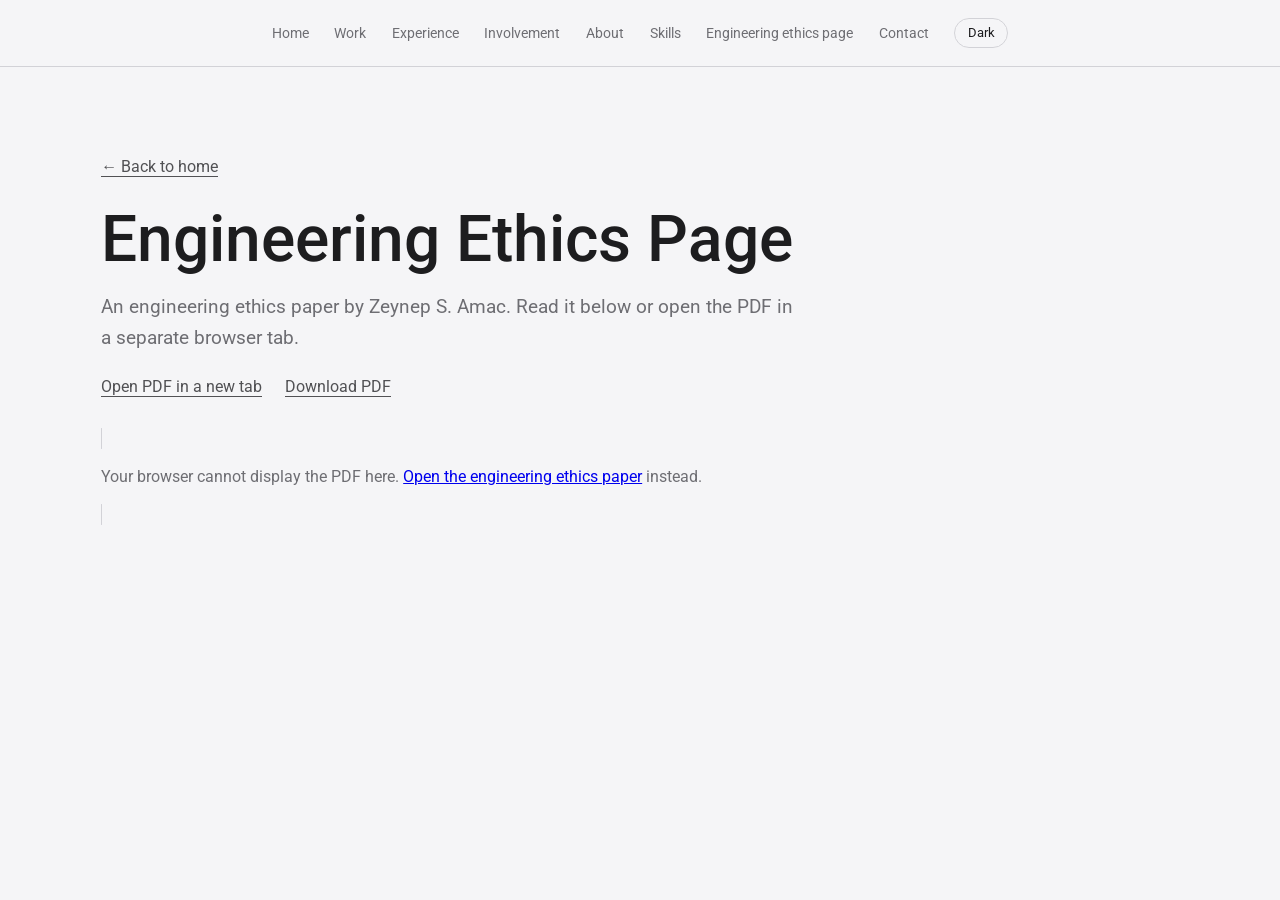
==== engineering-ethics.html @ 2d2cd362 "Add engineering ethics page" ====
<!DOCTYPE html>
<html lang="en">
<head>
<meta charset="UTF-8">
<meta name="viewport" content="width=device-width, initial-scale=1.0">
<title>Engineering Ethics Page - Zeynep S. Amac</title>
<meta name="description" content="Engineering ethics paper by Zeynep S. Amac.">
<link rel="preconnect" href="https://fonts.googleapis.com">
<link rel="preconnect" href="https://fonts.gstatic.com" crossorigin>
<link href="https://fonts.googleapis.com/css2?family=Roboto:wght@300;400;500;700&display=swap" rel="stylesheet">
<link rel="stylesheet" href="style.css?v=20261018-1">
</head>
<body>
<header class="site-header">
  <nav class="main-nav">
    <a href="index.html#top">Home</a>
    <a href="index.html#work">Work</a>
    <a href="index.html#log">Experience</a>
    <a href="index.html#involvement">Involvement</a>
    <a href="index.html#about">About</a>
    <a href="index.html#legend">Skills</a>
    <a href="engineering-ethics.html" aria-current="page">Engineering ethics page</a>
    <a href="index.html#contact">Contact</a>
    <button class="theme-toggle" type="button" aria-label="Switch to dark theme" aria-pressed="false">Dark</button>
  </nav>
  <button class="nav-toggle" aria-label="Toggle menu" aria-expanded="false">
    <span></span><span></span><span></span>
  </button>
</header>

<main class="project-page paper-page">
  <a class="back-link" href="index.html">&larr; Back to home</a>
  <h1>Engineering Ethics Page</h1>
  <p class="project-lede">
    An engineering ethics paper by Zeynep S. Amac. Read it below or open the PDF in a separate browser tab.
  </p>
  <div class="paper-actions">
    <a href="Engineering%20Ethics%20paper_zeynep_amac.pdf" target="_blank" rel="noopener">Open PDF in a new tab</a>
    <a href="Engineering%20Ethics%20paper_zeynep_amac.pdf" download>Download PDF</a>
  </div>
  <object class="paper-viewer" data="Engineering%20Ethics%20paper_zeynep_amac.pdf" type="application/pdf">
    <p class="paper-fallback">
      Your browser cannot display the PDF here.
      <a href="Engineering%20Ethics%20paper_zeynep_amac.pdf">Open the engineering ethics paper</a> instead.
    </p>
  </object>
</main>

<script src="script.js?v=20260906-3"></script>
</body>
</html>
---- style.css ----
/* ============================================================
   TOKENS
   ============================================================ */

:root {
  --paper: #f5f5f7;
  --paper-raised: #ffffff;
  --ink: #1d1d1f;
  --ink-soft: #6e6e73;
  --ink-faint: #86868b;
  --line: #d2d2d7;
  --accent: #626267;
  --accent-light: #b7b7bc;
  --gold: #6e6e73;
  --red: #6e6e73;
  --teal: #7a7a80;
  --link: #515154;
  --shadow: rgba(0, 0, 0, 0.06);
  --shadow-strong: rgba(0, 0, 0, 0.12);

  --display: 'Roboto', sans-serif;
  --body: 'Roboto', sans-serif;
  --mono: 'Roboto', sans-serif;

  --max: 1180px;
  --gutter: clamp(1.5rem, 4vw, 4rem);
}

:root[data-theme="dark"] {
  --paper: #050507;
  --paper-raised: #0d0d14;
  --ink: #f4f1ff;
  --ink-soft: #c7c3d6;
  --ink-faint: #838094;
  --line: #24232f;
  --accent: #b9a7ff;
  --accent-light: #e2dcff;
  --gold: #c8bfff;
  --red: #d8a7ff;
  --teal: #97d6ff;
  --link: #d8ceff;
  --shadow: rgba(0, 0, 0, 0.34);
  --shadow-strong: rgba(0, 0, 0, 0.54);
}

.back-to-top {
  position: fixed;
  bottom: 2rem;
  right: 2rem;
  width: 44px;
  height: 44px;
  display: flex;
  align-items: center;
  justify-content: center;
  background: var(--ink);
  color: var(--paper);
  text-decoration: none;
  border-radius: 50%;
  font-size: 1.2rem;
  opacity: 0;
  pointer-events: none;
  transition: opacity 0.2s ease, transform 0.2s ease;
  z-index: 40;
}
.back-to-top.visible {
  opacity: 1;
  pointer-events: auto;
}
.back-to-top:hover {
  background: var(--red);
  transform: translateY(-2px);
}
* { box-sizing: border-box; }
html {
  scroll-behavior: smooth;
  scroll-padding-top: 74px;
  scroll-snap-type: y mandatory;
  max-width: 100%;
  overflow-x: hidden;
  overscroll-behavior-x: none;
}

main > section {
  scroll-snap-align: start;
  scroll-snap-stop: always;
}

.site-footer {
  scroll-snap-align: end;
}

@media (prefers-reduced-motion: reduce) {
  html {
    scroll-behavior: auto;
  }
}

body {
  margin: 0;
  min-height: 100vh;
  max-width: 100%;
  overflow-x: hidden;
  overscroll-behavior-x: none;
  touch-action: pan-y pinch-zoom;
  font-family: var(--body);
  color: var(--ink);
  background: var(--paper);
  transition: background 0.25s ease, color 0.25s ease;
}

:root[data-theme="dark"] body {
  background:
    radial-gradient(circle at 18% 12%, rgba(185,167,255,0.18), transparent 16%),
    radial-gradient(circle at 76% 22%, rgba(151,214,255,0.11), transparent 14%),
    radial-gradient(circle at 58% 78%, rgba(216,167,255,0.08), transparent 18%),
    radial-gradient(circle at top center, rgba(255,255,255,0.05), transparent 46%),
    linear-gradient(180deg,var(--paper),#080810 72%,var(--paper-raised));
}

.grain {
  position: fixed;
  inset: 0;
  pointer-events: none;
  z-index: -1;
  opacity: 0.06;
  background-image:
    linear-gradient(var(--line) 1px, transparent 1px),
    linear-gradient(90deg, var(--line) 1px, transparent 1px);
  background-size: 40px 40px;
}

main, header, footer {
  position: relative;
  z-index: 1;
}

.underline-btn {
  display: inline-block;
  text-decoration: none;
  color: inherit;
  border-bottom: 1px solid transparent;
  padding-bottom: 2px;
  transition: border-color 0.2s ease;
}

.underline-btn:hover,
.underline-btn:focus-visible {
  border-bottom-color: currentColor;
}

/* ============================================================
   HEADER / NAV
   ============================================================ */
.site-header {
  position: sticky;
  top: 0;
  z-index: 50;
  display: flex;
  align-items: center;
  justify-content: center;
  padding: 1.1rem var(--gutter);
  background: color-mix(in srgb, var(--paper) 86%, transparent);
  backdrop-filter: blur(8px);
  border-bottom: 1px solid var(--line);
}

.mark {
  font-family: var(--display);
  font-weight: 600;
  font-size: 1.25rem;
  text-decoration: none;
  color: var(--ink);
}
.mark-dot { color: var(--red); }

.main-nav {
  display: flex;
  align-items: center;
  gap: clamp(1rem, 2vw, 2rem);
}
.main-nav a {
  text-decoration: none;
  font-size: 0.88rem;
  color: var(--ink-soft);
  position: relative;
}
.main-nav a:hover { color: var(--ink); }
.main-nav a:not(.nav-cta)::after {
  content: '';
  position: absolute;
  left: 0; bottom: -4px;
  width: 0; height: 1px;
  background: var(--red);
  transition: width 0.2s ease;
}
.main-nav a:not(.nav-cta):hover::after { width: 100%; }

.nav-toggle {
  display: none;
  flex-direction: column;
  gap: 4px;
  background: none;
  border: none;
  cursor: pointer;
  padding: 0.5rem;
}
.nav-toggle span {
  width: 22px;
  height: 1.5px;
  background: var(--ink);
}

.theme-toggle {
  font-family: var(--body);
  font-size: 0.82rem;
  color: var(--ink);
  background: transparent;
  border: 1px solid var(--line);
  border-radius: 999px;
  padding: 0.42rem 0.78rem;
  cursor: pointer;
}

.theme-toggle:hover,
.theme-toggle:focus-visible {
  border-color: var(--accent);
  color: var(--accent);
}

.nav-cta {
  font-family: var(--mono);
  border: 1px solid var(--ink);
  padding: 0.4rem 0.9rem;
  border-radius: 2px;
}
.nav-cta:hover { background: var(--ink); color: var(--paper); }

/* ============================================================
   HERO
   ============================================================ */
.hero {
  display: flex;
  flex-direction: column;
  align-items: center;
  text-align: center;
  gap: 1.2rem;
  max-width: 820px;
  margin: 0 auto;
  min-height: calc(100vh - 73px);
  padding: clamp(4.5rem, 11vh, 8rem) var(--gutter) clamp(3rem, 8vh, 5rem);
}

.hero-photo-lg {
  width: 128px;
  height: 128px;
  border-radius: 50%;
  object-fit: cover;
  border: 2px solid var(--teal);
}

.hero-name-lg {
  font-size: clamp(3rem, 6vw, 5.5rem);
  font-weight: 500;
  line-height: 0.96;
  margin: 0;
}

.hero-sub {
  max-width: 62ch;
  color: var(--ink-soft);
  font-size: clamp(1.15rem, 2vw, 1.45rem);
  line-height: 1.55;
}

.hero-actions {
  display: flex;
  gap: 1rem;
  flex-wrap: wrap;
  justify-content: center;
  margin-top: 0.4rem;
}

.hero-location {
  font-family: var(--mono);
  font-size: 0.78rem;
  color: var(--ink-faint);
  letter-spacing: 0.04em;
}


.btn {
  font-family: var(--mono);
  font-size: 0.95rem;
  padding: 0.9rem 1.7rem;
  border-radius: 2px;
  text-decoration: none;
  display: inline-block;
  transition: all 0.18s ease;
}

.btn-primary {
  background: var(--ink);
  color: var(--paper);
  border: 1px solid var(--ink);
}
.btn-primary:hover { background: var(--red); border-color: var(--red); }
.btn-ghost {
  border: 1px solid var(--line);
  color: var(--ink);
}
.btn-ghost:hover { border-color: var(--ink); }


/* ============================================================
   LEGEND / SKILLS
   ============================================================ */
.legend-grid {
  margin-top: 2rem;
  display: grid;
  grid-template-columns: repeat(4, minmax(0, 1fr));
  gap: 2rem;
}
.legend-group h3 {
  font-family: var(--body);
  font-weight: 600;
  font-size: 0.82rem;
  text-transform: uppercase;
  letter-spacing: 0.06em;
  color: var(--ink-soft);
  margin-bottom: 0.9rem;
}
.tag-list {
  list-style: none;
  margin: 0; padding: 0;
  display: flex;
  flex-wrap: wrap;
  gap: 0.5rem;
}
.tag-list li {
  font-family: var(--mono);
  font-size: 0.76rem;
  padding: 0.3rem 0.6rem;
  border: 1px solid var(--line);
  border-radius: 2px;
  background: var(--paper-raised);
  color: var(--ink);
}
.legend, .work, .log, .involvement, .about, .contact {
  max-width: var(--max);
  margin: 0 auto;
  padding: clamp(3.5rem, 8vh, 5.5rem) var(--gutter);
  border-top: 1px solid var(--line);
  min-height: calc(100vh - 74px);
  scroll-margin-top: 0;
}

.legend h2, .work h2, .log h2, .involvement h2, .about h2, .contact h2 {
  font-size: clamp(1.7rem, 2.6vw, 2.3rem);
  margin-bottom: 0.6rem;
}

/* ============================================================
   PROJECTS
   ============================================================ */
.project-grid {
  display: grid;
  grid-template-columns: repeat(4, minmax(0, 1fr));
  gap: 1rem;
}
.project-card {
  background: var(--paper-raised);
  border: 1px solid var(--line);
  border-radius: 3px;
  padding: 1rem;
  display: flex;
  flex-direction: column;
  gap: 0.9rem;
  box-shadow: 0 10px 24px var(--shadow);
  transition: border-color 0.18s ease, transform 0.18s ease, box-shadow 0.18s ease;
  cursor: pointer;
}
.project-card:hover {
  border-color: var(--accent);
  transform: translateY(-2px);
  box-shadow: 0 16px 36px var(--shadow-strong);
}
.project-thumb {
  position: relative;
  overflow: hidden;
  aspect-ratio: 16 / 9;
  display: flex;
  align-items: flex-end;
  padding: 0.75rem;
  color: var(--ink);
  text-decoration: none;
  border: 1px solid var(--line);
  border-radius: 3px;
  background:
    linear-gradient(135deg, color-mix(in srgb, var(--accent-light) 34%, transparent), transparent 52%),
    repeating-linear-gradient(90deg, color-mix(in srgb, var(--line) 70%, transparent) 0 1px, transparent 1px 18px),
    var(--paper);
}
.project-thumb-image {
  position: absolute;
  inset: 0;
  width: 100%;
  height: 100%;
  background: #fff;
  transform: scale(1.1);
}
.project-thumb-image--cover {
  object-fit: cover;
}
.project-thumb-image--contain {
  object-fit: contain;
  padding: 0.35rem;
}
.project-thumb::after {
  content: "";
  position: absolute;
  inset: 0;
  transform: translateY(0);
  opacity: 0;
  background: linear-gradient(180deg, transparent, color-mix(in srgb, var(--ink) 18%, transparent));
  transition: opacity 0.2s ease, transform 0.2s ease;
  z-index: 3;
}
.project-thumb::before {
  content: "";
  position: absolute;
  inset: 0;
  background: color-mix(in srgb, var(--accent-light) 10%, transparent);
  opacity: 0;
  transform: scale(1.04);
  transition: opacity 0.24s ease, transform 0.24s ease;
  z-index: 1;
}
.project-thumb span {
  position: relative;
  z-index: 2;
  font-size: 0.74rem;
  color: var(--ink-soft);
  transition: opacity 0.2s ease;
  background: color-mix(in srgb, var(--paper-raised) 88%, transparent);
  padding: 0.28rem 0.45rem;
  border-radius: 2px;
}
.project-thumb:hover::before,
.project-card:hover .project-thumb::before,
.project-thumb:hover::after,
.project-card:hover .project-thumb::after {
  opacity: 1;
  transform: translateY(0);
}
.project-fig {
  font-family: var(--mono);
  font-size: 0.72rem;
  color: var(--gold);
  letter-spacing: 0.06em;
}
.project-card h3 {
  font-size: 1rem;
  line-height: 1.25;
  margin: 0;
}
.project-desc {
  color: var(--ink-soft);
  font-size: 0.82rem;
  line-height: 1.45;
}
.project-tags {
  list-style: none;
  display: flex;
  flex-wrap: wrap;
  gap: 0.4rem;
  padding: 0; margin: 0.2rem 0 0;
}
.project-tags li {
  font-family: var(--mono);
  font-size: 0.66rem;
  color: var(--accent);
  border: 1px solid var(--accent);
  padding: 0.15rem 0.5rem;
  border-radius: 2px;
}
.project-links {
  margin-top: auto;
  display: flex;
  gap: 1.1rem;
}
.project-links a {
  font-family: var(--mono);
  font-size: 0.72rem;
  text-decoration: none;
  color: var(--link);
  border-bottom: 1px solid var(--link);
}
.project-links a:hover { color: var(--red); border-color: var(--red); }
.project-links .disabled {
  color: var(--ink-faint);
  border-bottom: 1px dashed var(--ink-faint);
  cursor: default;
}

/* ============================================================
   EXPERIENCE LOG
   ============================================================ */
.log-list {
  list-style: none;
  margin: 2rem 0 0;
  padding: 0;
  border-left: 1px solid var(--line);
}
.log-entry {
  display: grid;
  grid-template-columns: 160px 1fr;
  gap: 2rem;
  padding: 0 0 2.4rem 2rem;
  position: relative;
}
.log-entry::before {
  content: '';
  position: absolute;
  left: -5px; top: 4px;
  width: 9px; height: 9px;
  border-radius: 50%;
  background: var(--paper);
  border: 1.8px solid var(--red);
}
.log-date {
  font-family: var(--mono);
  font-size: 0.78rem;
  color: var(--ink-faint);
  display: flex;
  flex-direction: column;
  padding-top: 0.15rem;
}
.log-body h3 { font-size: 1.15rem; margin-bottom: 0.15rem; }
.log-org {
  font-family: var(--mono);
  font-size: 0.8rem;
  color: var(--accent);
  margin: 0 0 0.7rem;
}
.log-org a,
.plain-list a {
  color: inherit;
  text-decoration-color: var(--line);
  text-underline-offset: 0.2em;
}
.log-org a:hover,
.plain-list a:hover {
  color: var(--ink);
  text-decoration-color: currentColor;
}
.log-body ul { margin: 0; padding-left: 1.1rem; color: var(--ink-soft); font-size: 0.92rem; }
.log-body li { margin-bottom: 0.35rem; }
/* ============================================================
   INVOLVEMENT
   ============================================================ */
.involvement-grid {
  display: grid;
  grid-template-columns: repeat(3, minmax(0, 1fr));
  gap: 2rem;
  margin-top: 2rem;
}
.involvement-block h3 {
  font-family: var(--body);
  font-weight: 600;
  font-size: 0.82rem; 
  text-transform: uppercase;
  letter-spacing: 0.06em;
  color: var(--ink-soft);
  margin-bottom: 0.9rem;
}

/* ============================================================
   ABOUT
   ============================================================ */
.about-grid {
  display: grid;
  grid-template-columns: minmax(0, 1fr) minmax(260px, 0.75fr);
  align-items: center;
  gap: 3rem;
  margin-top: 2rem;
  min-height: calc(100vh - 260px);
}
.about-main p { color: var(--ink-soft); max-width: 58ch; }
.about-visual {
  grid-column: 2;
  grid-row: 1 / span 2;
  margin: 0;
}
.about-visual img {
  display: block;
  width: 100%;
  aspect-ratio: 1 / 1;
  object-fit: cover;
  border-radius: 4px;
  border: 1px solid var(--line);
  background: var(--paper-raised);
}
.about-visual figcaption {
  margin-top: 0.65rem;
  font-size: 0.78rem;
  color: var(--ink-faint);
}
.about-block { margin-bottom: 2rem; }
.about-block h3 {
  font-family: var(--body);
  font-weight: 600;
  font-size: 0.82rem;
  text-transform: uppercase;
  letter-spacing: 0.06em;
  color: var(--ink-soft);
  margin-bottom: 0.9rem;
}
.plain-list { list-style: none; margin: 0; padding: 0; }
.plain-list li {
  padding: 0.9rem 0;
  border-top: 1px solid var(--line);
  display: flex;
  flex-direction: column;
  gap: 0.15rem;
  font-size: 0.92rem;
}
.plain-list .muted {
  color: var(--ink-faint);
  font-size: 0.8rem;
}
.plain-list .involvement-details {
  margin: 0.45rem 0 0;
  padding-left: 1.1rem;
  color: var(--ink-soft);
}
.plain-list .involvement-details li {
  display: list-item;
  padding: 0;
  border: 0;
  margin: 0 0 0.3rem;
  font-size: 0.84rem;
}

/* ============================================================
   CONTACT
   ============================================================ */
.contact {
  display: grid;
  grid-template-columns: minmax(260px, 0.82fr) minmax(320px, 520px);
  gap: clamp(2rem, 6vw, 5rem);
  align-items: start;
  text-align: left;
  justify-content: center;
}
.contact-intro {
  grid-column: 1;
  display: flex;
  flex-direction: column;
}
.contact h2 {
  margin-top: 0;
  margin-bottom: 1.1rem;
}
.contact-sub {
  color: var(--ink-soft);
  max-width: 42ch;
  margin: 0;
  line-height: 1.35;
}
.contact-links {
  display: grid;
  gap: 0.75rem;
  margin-top: 2rem;
}
.contact-links a {
  font-family: var(--display);
  font-size: 1rem;
  text-decoration: none;
  color: var(--link);
  border-bottom: 0;
  display: inline-flex;
  align-items: center;
  gap: 0.7rem;
  width: fit-content;
}
.contact-links a:hover { color: var(--red); border-color: var(--red); }
.contact-links span {
  width: 2rem;
  height: 2rem;
  display: inline-flex;
  align-items: center;
  justify-content: center;
  border: 1px solid var(--line);
  border-radius: 50%;
  color: var(--accent);
  font-size: 0.72rem;
  font-weight: 600;
}

.contact-form {
  grid-column: 2;
  width: 100%;
  max-width: 520px;
  margin-top: 0;
  display: grid;
  gap: 0.9rem;
}

.contact-form label {
  display: grid;
  gap: 0.45rem;
  color: var(--ink-soft);
  font-size: 0.86rem;
}

.contact-form input,
.contact-form textarea {
  width: 100%;
  font: inherit;
  color: var(--ink);
  background: var(--paper-raised);
  border: 1px solid var(--line);
  border-radius: 3px;
  padding: 0.72rem 0.85rem;
}

.contact-form textarea {
  resize: vertical;
  min-height: 132px;
}

.contact-form input:focus,
.contact-form textarea:focus {
  outline: 2px solid color-mix(in srgb, var(--accent) 34%, transparent);
  border-color: var(--accent);
}

.contact-form button {
  justify-self: start;
  font: inherit;
  color: var(--paper);
  background: var(--ink);
  border: 1px solid var(--ink);
  border-radius: 3px;
  padding: 0.78rem 1.08rem;
  cursor: pointer;
}

.contact-form button:hover {
  background: var(--accent);
  border-color: var(--accent);
}

/* ============================================================
   FOOTER
   ============================================================ */
.site-footer {
  max-width: var(--max);
  margin: 0 auto;
  padding: 2rem var(--gutter) 3rem;
  display: flex;
  justify-content: space-between;
  font-family: var(--mono);
  font-size: 0.75rem;
  color: var(--ink-faint);
  border-top: 1px solid var(--line);
  flex-direction: column;
  align-items: center;
  justify-content: center;
  text-align: center;
}

.project-page {
  max-width: 880px;
  margin: 0 auto;
  padding: clamp(4rem, 10vh, 7rem) var(--gutter);
}

.project-page .back-link {
  color: var(--link);
  text-decoration: none;
  border-bottom: 1px solid var(--link);
}

.project-page h1 {
  margin: 2rem 0 1rem;
  font-size: clamp(2.4rem, 5vw, 4.4rem);
  font-weight: 500;
  line-height: 1;
}

.project-page .project-lede {
  max-width: 64ch;
  color: var(--ink-soft);
  font-size: 1.18rem;
  line-height: 1.65;
}

.project-hero-image {
  display: block;
  width: auto;
  max-width: 100%;
  max-height: min(42vh, 360px);
  margin: 2.4rem auto;
  border: 1px solid var(--line);
  border-radius: 4px;
  background: #fff;
  object-fit: contain;
}

.project-detail-grid {
  display: grid;
  grid-template-columns: 1fr 1fr;
  gap: 2rem;
  color: var(--ink-soft);
}

.project-detail-grid h2 {
  color: var(--ink);
  font-size: 1rem;
}

.paper-page {
  max-width: 1180px;
}

.paper-actions {
  display: flex;
  flex-wrap: wrap;
  gap: 0.8rem 1.4rem;
  margin: 1.5rem 0 2rem;
}

.paper-actions a {
  color: var(--link);
  text-decoration: none;
  border-bottom: 1px solid var(--link);
}

.paper-viewer {
  width: 100%;
  height: min(78vh, 920px);
  min-height: 560px;
  border: 1px solid var(--line);
  border-radius: 4px;
  background: var(--paper-raised);
}

.paper-fallback {
  color: var(--ink-soft);
  line-height: 1.6;
}

@media (max-width: 1100px) {
  .project-grid {
    grid-template-columns: repeat(2, minmax(0, 1fr));
  }
}

@media (max-width: 860px) {
  .site-header {
    justify-content: flex-end;
  }

  .main-nav {
    position: fixed;
    inset: 64px var(--gutter) auto var(--gutter);
    display: none;
    flex-direction: column;
    align-items: flex-start;
    gap: 1rem;
    padding: 1rem;
    background: var(--paper-raised);
    border: 1px solid var(--line);
    border-radius: 4px;
  }

  .main-nav.open {
    display: flex;
  }

  .nav-toggle {
    display: flex;
  }

  .project-detail-grid {
    grid-template-columns: 1fr;
  }

  .about-grid {
    grid-template-columns: 1fr;
    gap: 2rem;
  }

  .involvement-grid {
    grid-template-columns: 1fr;
  }

  .about-visual {
    grid-column: 1;
    grid-row: auto;
    max-width: 420px;
  }

  .log-entry {
    grid-template-columns: 1fr;
    gap: 0.7rem;
  }

  .log-date {
    flex-direction: row;
    gap: 0.35rem;
  }

  .site-footer {
    flex-direction: column;
    gap: 0.35rem;
  }

  .contact {
    grid-template-columns: 1fr;
  }

  .contact .eyebrow,
  .contact h2,
  .contact-sub,
  .contact-links,
  .contact-intro,
  .contact-form {
    grid-column: 1;
  }

  .contact-form {
    grid-row: auto;
  }
}

@media (max-width: 640px) {
  .legend-grid {
    grid-template-columns: 1fr;
  }

  .hero {
    min-height: auto;
  }

  .project-grid {
    grid-template-columns: 1fr;
  }

  .hero-actions,
  .contact-links {
    gap: 0.85rem 1.3rem;
  }

  .contact-links a {
    font-size: 1.1rem;
  }

  .paper-viewer {
    min-height: 68vh;
  }
}
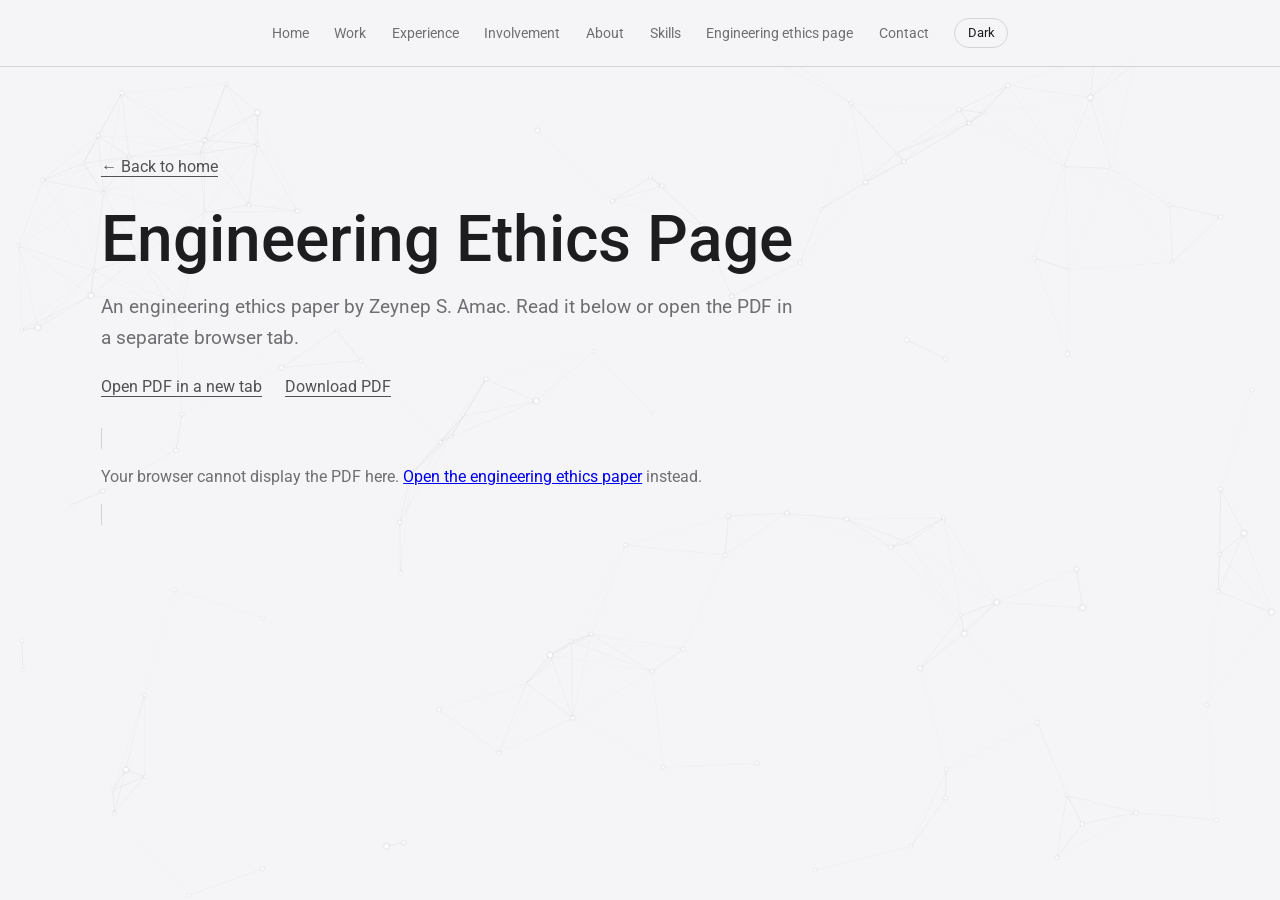
==== commit b6992c85: "Add theme-aware particle background" ====
--- a/engineering-ethics.html
+++ b/engineering-ethics.html
@@ -8,9 +8,11 @@
 <link rel="preconnect" href="https://fonts.googleapis.com">
 <link rel="preconnect" href="https://fonts.gstatic.com" crossorigin>
 <link href="https://fonts.googleapis.com/css2?family=Roboto:wght@300;400;500;700&display=swap" rel="stylesheet">
-<link rel="stylesheet" href="style.css?v=20261018-1">
+<link rel="stylesheet" href="style.css?v=20261122-1">
 </head>
 <body>
+
+<canvas class="network-background" aria-hidden="true"></canvas>
 <header class="site-header">
   <nav class="main-nav">
     <a href="index.html#top">Home</a>
@@ -46,6 +48,6 @@
   </object>
 </main>
 
-<script src="script.js?v=20260906-3"></script>
+<script src="script.js?v=20261122-1"></script>
 </body>
 </html>
--- a/style.css
+++ b/style.css
@@ -129,6 +129,15 @@
   background-size: 40px 40px;
 }
 
+.network-background {
+  position: fixed;
+  inset: 0;
+  width: 100%;
+  height: 100%;
+  pointer-events: none;
+  z-index: 0;
+}
+
 main, header, footer {
   position: relative;
   z-index: 1;
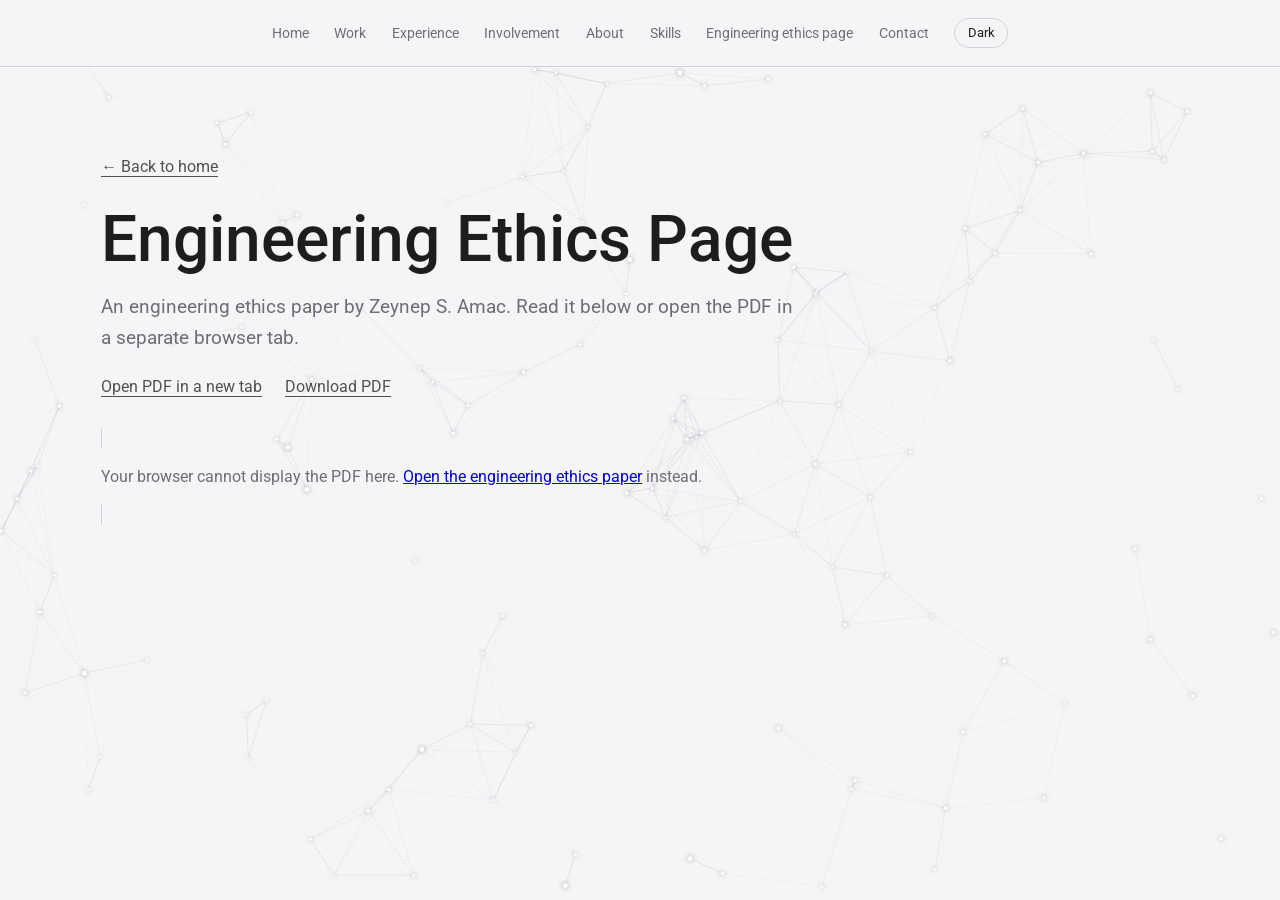
==== commit 656e2b4a: "Add project carousels and Epidemiology Lab card" ====
--- a/engineering-ethics.html
+++ b/engineering-ethics.html
@@ -8,7 +8,7 @@
 <link rel="preconnect" href="https://fonts.googleapis.com">
 <link rel="preconnect" href="https://fonts.gstatic.com" crossorigin>
 <link href="https://fonts.googleapis.com/css2?family=Roboto:wght@300;400;500;700&display=swap" rel="stylesheet">
-<link rel="stylesheet" href="style.css?v=20261122-1">
+<link rel="stylesheet" href="style.css?v=20261122-2">
 </head>
 <body>
 
@@ -48,6 +48,6 @@
   </object>
 </main>
 
-<script src="script.js?v=20261122-1"></script>
+<script src="script.js?v=20261122-3"></script>
 </body>
 </html>
--- a/style.css
+++ b/style.css
@@ -371,10 +371,66 @@
 /* ============================================================
    PROJECTS
    ============================================================ */
+.carousel-title-row {
+  display: flex;
+  align-items: center;
+  justify-content: space-between;
+  gap: 1rem;
+  margin-bottom: 0.6rem;
+}
+.carousel-title-row h2 {
+  margin: 0;
+}
+.carousel-controls {
+  display: flex;
+  flex: 0 0 auto;
+  gap: 0.5rem;
+}
+.carousel-arrow {
+  display: grid;
+  place-items: center;
+  width: 42px;
+  height: 42px;
+  padding: 0;
+  border: 1px solid var(--line);
+  border-radius: 50%;
+  background: var(--paper-raised);
+  color: var(--ink);
+  font: inherit;
+  font-size: 1.2rem;
+  line-height: 1;
+  transition: border-color 0.18s ease, background 0.18s ease, opacity 0.18s ease;
+}
+.carousel-arrow:not(:disabled):hover {
+  border-color: var(--accent);
+  background: color-mix(in srgb, var(--accent-light) 18%, var(--paper-raised));
+}
+.carousel-arrow:focus-visible {
+  outline: 2px solid var(--accent);
+  outline-offset: 3px;
+}
+.carousel-arrow:disabled {
+  opacity: 0.38;
+  cursor: default;
+}
 .project-grid {
   display: grid;
-  grid-template-columns: repeat(4, minmax(0, 1fr));
+  grid-auto-flow: column;
+  grid-auto-columns: calc((100% - 3rem) / 4);
+  grid-template-columns: none;
+  grid-template-rows: 1fr;
   gap: 1rem;
+  overflow-x: auto;
+  overflow-y: hidden;
+  padding-bottom: 0.5rem;
+  overscroll-behavior-x: contain;
+  scroll-snap-type: x mandatory;
+  scrollbar-width: none;
+  -webkit-overflow-scrolling: touch;
+}
+.project-grid::-webkit-scrollbar,
+.involvement-grid::-webkit-scrollbar {
+  display: none;
 }
 .project-card {
   background: var(--paper-raised);
@@ -387,6 +443,39 @@
   box-shadow: 0 10px 24px var(--shadow);
   transition: border-color 0.18s ease, transform 0.18s ease, box-shadow 0.18s ease;
   cursor: pointer;
+  scroll-snap-align: start;
+  scroll-snap-stop: always;
+}
+.project-card--upcoming {
+  cursor: default;
+}
+.project-thumb--upcoming {
+  justify-content: center;
+  align-items: center;
+  background:
+    radial-gradient(circle at 50% 50%, color-mix(in srgb, var(--accent-light) 24%, transparent), transparent 58%),
+    repeating-linear-gradient(90deg, color-mix(in srgb, var(--line) 64%, transparent) 0 1px, transparent 1px 18px),
+    var(--paper);
+}
+.project-thumb--upcoming span {
+  background: color-mix(in srgb, var(--paper-raised) 88%, transparent);
+  border: 1px solid var(--line);
+  color: var(--ink-soft);
+  font-size: 0.82rem;
+  letter-spacing: 0.1em;
+  text-transform: uppercase;
+}
+.project-card--upcoming .project-fig {
+  color: var(--accent);
+}
+.project-coming-soon {
+  color: var(--ink-faint);
+  font-family: var(--mono);
+  font-size: 0.72rem;
+}
+.carousel-track:focus-visible {
+  outline: 2px solid var(--accent);
+  outline-offset: 4px;
 }
 .project-card:hover {
   border-color: var(--accent);
@@ -569,9 +658,23 @@
    ============================================================ */
 .involvement-grid {
   display: grid;
-  grid-template-columns: repeat(3, minmax(0, 1fr));
-  gap: 2rem;
+  grid-auto-flow: column;
+  grid-auto-columns: calc((100% - 1rem) / 2);
+  grid-template-columns: none;
+  grid-template-rows: 1fr;
+  gap: 1rem;
+  overflow-x: auto;
+  overflow-y: hidden;
   margin-top: 2rem;
+  padding-bottom: 0.5rem;
+  overscroll-behavior-x: contain;
+  scroll-snap-type: x mandatory;
+  scrollbar-width: none;
+  -webkit-overflow-scrolling: touch;
+}
+.involvement-block {
+  scroll-snap-align: start;
+  scroll-snap-stop: always;
 }
 .involvement-block h3 {
   font-family: var(--body);
@@ -862,7 +965,7 @@
 
 @media (max-width: 1100px) {
   .project-grid {
-    grid-template-columns: repeat(2, minmax(0, 1fr));
+    grid-auto-columns: calc((100% - 1rem) / 2);
   }
 }
 
@@ -902,7 +1005,7 @@
   }
 
   .involvement-grid {
-    grid-template-columns: 1fr;
+    grid-auto-columns: calc((100% - 1rem) / 2);
   }
 
   .about-visual {
@@ -954,7 +1057,16 @@
   }
 
   .project-grid {
-    grid-template-columns: 1fr;
+    grid-auto-columns: 100%;
+  }
+
+  .involvement-grid {
+    grid-auto-columns: 100%;
+  }
+
+  .carousel-arrow {
+    width: 38px;
+    height: 38px;
   }
 
   .hero-actions,
